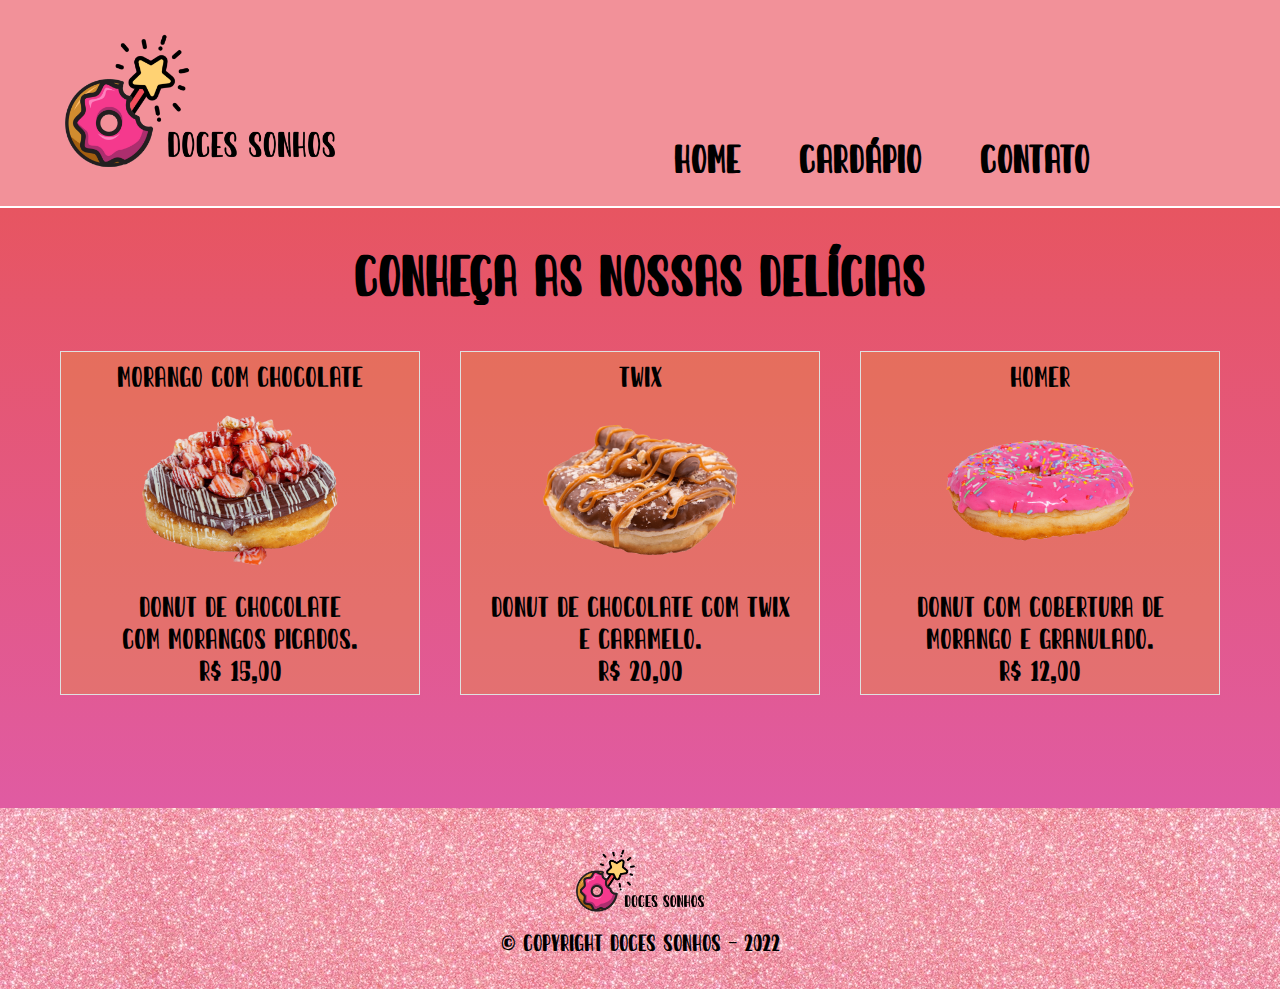
==== cardapio.html @ fca2eeba "Add files via upload" ====
<!DOCTYPE html>
<html lang="en">
<head>
    <meta charset="UTF-8">
    <link href="estilo.css" rel="stylesheet">
    <title>Cardápio</title>
</head>
<body>
    <header>
        <!--Logotipo-->
        <div class="logo_caixa">
            <h1>
                <a href="index.html" ><img src="logo.png" title="Portifolio" class="logo" ></h1></img></a>
            </h1>
        <!--Itens de menu-->
            <nav>
            <ul>
                <li><a href="index.html">HOME</a></li>
                <li><a href="cardapio.html">CARDÁPIO</a></li>
                <li><a href="contato.html">CONTATO</a></li>
            </ul>
            </nav>
        </div>
    </header>
    

   
    <main>
        <section class="fundocard">
        <h1 class="h1cardapio">Conheça as nossas delícias</h1>
        <section class="container stretch">
            <div class="item">
                <p>Morango com Chocolate</p>
                <img src="donutmorango.png" class="donutmor" width="200" height="180"> 
                <p>Donut de chocolate </p>
                <p>com morangos picados.</p>
                <p>R$ 15,00</p>
            </div>
            <div class="item">
                <p>Twix</p>
                <img src="donuttwix.png" class="donuttwix" width="200" height="180"> 
                <p>Donut de chocolate com twix </p>
                <p>e caramelo.</p>
                <p>R$ 20,00</p>
            </div>
            <div class="item">
                <p>Homer</p>
                <img src="donuthomer.png" class="donuthomer" width="200" height="180"> 
                <p>Donut com cobertura de </p>
                <p>morango e granulado.</p>
                <p>R$ 12,00</p>
            </div>
        </div>
        </section>
        </section>
    </main>
    
    <footer>
        <a href="index.html"><img class="imgrodape" src="logo.png" alt="Doces Sonhos"></a> 
        <p class="copyright">&copy; Copyright Doces Sonhos - 2022</p>
    </footer>
        
</body>
</html>
---- estilo.css ----
body{
    margin: 0;
    padding: 0;
    border: 0;
    line-height: 1;
    font-family: 'Tahoma', "Arial";
}

header{
    background-color: #F29199;
    padding: 10px 0;
    /*#ffbaff F4DFFF*/
}

nav{
    position: absolute;
    top: 100px;
    right: 0;

}

nav li{
    display: inline;
    margin: 0 0 0 50px;

}
nav ul{
margin-left: 115px;
font-family: "Sunday Best";

}
nav a{
    text-transform: uppercase;
    color: #000000;
    font-weight: bold;
    font-size: 22px;
    text-decoration: none;
}

nav a:hover{
    color: #78AAF0;
    text-decoration: underline;
}

ul{
    list-style: none
    ;
}

.logo_caixa{
    width: 900px;
    position: relative;
    margin:auto;
}

.logo{
    width: 30%;
    margin: 0 -125px;
}

.banner{
margin: 0;
    width: 1903px;
    height: 1080px;
}

.titulo-principal{
    text-align: center;
    font-size: 2em;
    padding: 2%;
    margin: -1%;
}

.principal{
    width: 100%;
    margin: 0 auto;
    padding: 0 0;
    background: #f29199;
    text-align: justify;

}

.principal strong{
    font-weight: bold;
}

.principal em{
    font-style:italic;

}

.donut{
    width: 120px;
    margin: 0 20px 20px 0; 
}

.sobre{
    position: relative;
    margin-left: 30%;
}

.imagem-principal{
    position: absolute;
    margin-left: 20%;
}

.section-sobre{
    width: 90%;
    align-self: center;
    padding-bottom: 2%;
}

.map{
    padding: 3em 0;
    background: linear-gradient(#F29199,#BF528C);
}

.mapa-conteudo{
    width: 940px;
    margin: auto;
}

.map p{
    margin: 0 0 2em;
    text-align: center;
}

@font-face {
    font-family: "Sunday Best";
    src: url(sundaybest.ttf);
}

.titulo-principal{
    font-family: "Sunday Best";
}

.beneficios{
    padding: 3em 0;
    background: #BF528C;
}

.titulo-principal{
    margin-bottom: 3px;
    font-family: "Sunday Best";
}

.conteudo-beneficios{
    width: 50%;
    margin: 0 auto;
}

.lista-beneficios{
    width: 50%;
    display: inline-block;
    vertical-align: top;
}


.img_beneficios {
    width: 20%;
    opacity: 1;
    transition: 400ms;
    box-shadow: 10px 10px 10px 10px #000000;
}



.img_beneficios:hover{
    opacity: 0.7;
}

.itens{
    line-height: 1.5;
}

.itens:before{
    content: "🍩"
}

.itens:first-child{
    font-weight: bold;
}

.video{
    margin-top: 20px;
    text-align: center;
}

footer{
    text-align: center;
    background: url("fundocard.jpg");
    padding: 40px 0;

}

nav a:hover{
    color: #BF528C;
    text-decoration: underline;
}

.banner{
    width: 100%
}

.copyright{
    color: #000000;
    font-size: 13px;
    margin: 20px 0 0;
    text-align: center;
    font-family: "Sunday Best";
}

.imgrodape {
    width: 10%;
}

.fundocard{
    background: linear-gradient(#e75561,#e05ba2);
    height: 600px;
    margin-top: -20px;
}

.h1cardapio{
    padding-top: 50px;
    text-align: center;
    font-family: "Sunday Best";
    
}

.box1{
    align-self: left;
}

.donut1{
    font-family: "Sunday Best";
    text-align: center;
    align-items: center;
    
}

.fundocont{
    background: linear-gradient(#e75561,#e05ba2);
    height: 800px;
    margin-top: -20px;
}

.h1contato{
    padding-top: 50px;
    text-align: center;
    font-family: "Sunday Best";
    
}



.stretch {
	align-items: stretch;
}

.container {
	max-width: 1200px;
	margin: 0 auto;
	display: flex;
    padding: 20px;

}

/* Flex Item */
.item {
	flex: 1;
	margin: 20px;
	padding: 0 10px;
    border: 1px solid rgb(224, 224, 224);
    color: rgb(0, 0, 0);
	text-align: center;
	font-size: 1em;
    font-family: "Sunday Best";
    background-color: rgba(230, 141, 69, 0.438);
}
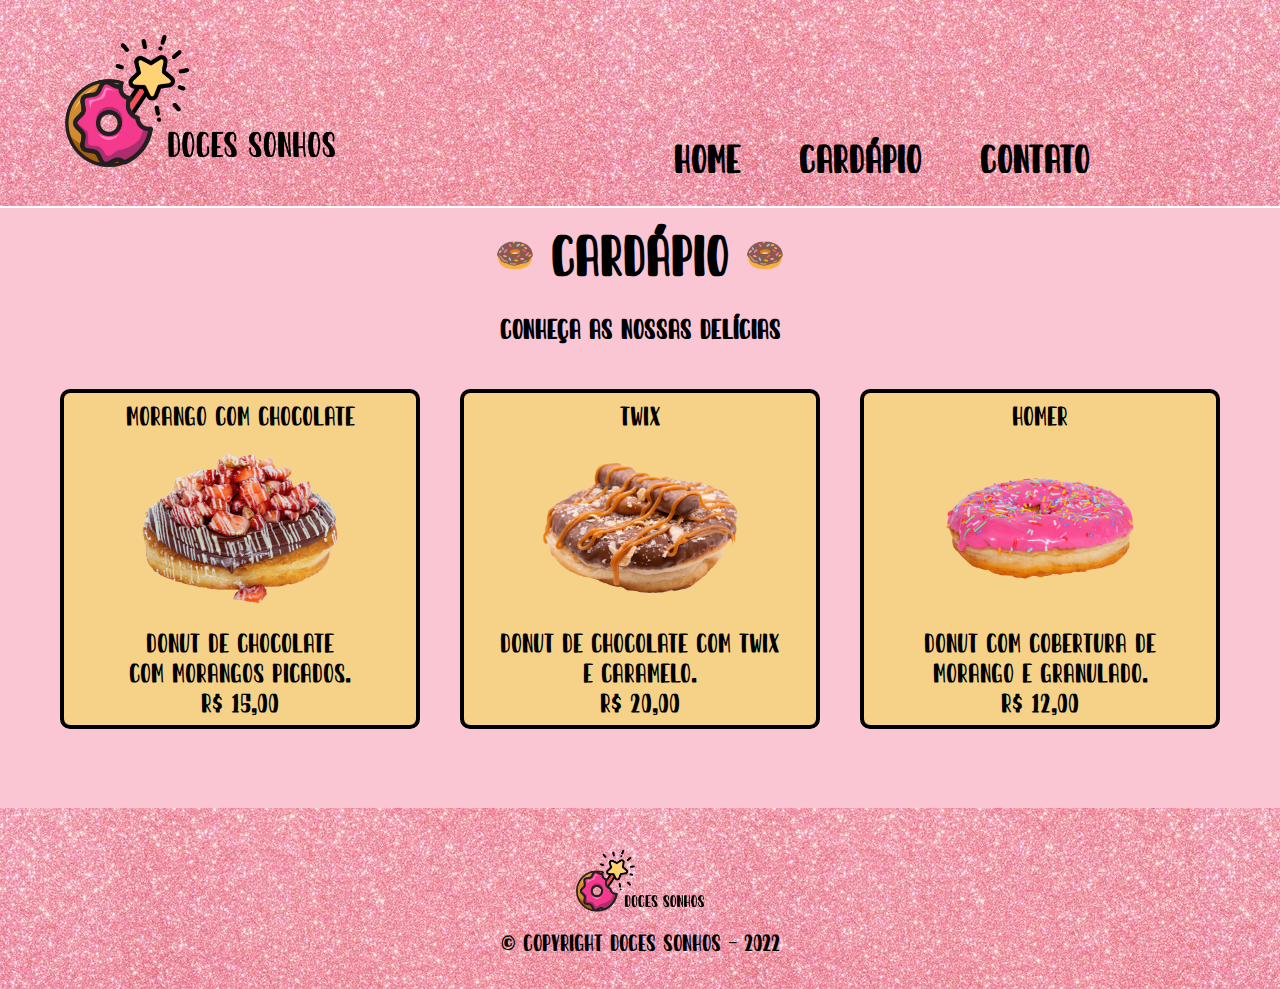
==== commit 3a917e7a: "Add files via upload" ====
--- a/cardapio.html
+++ b/cardapio.html
@@ -10,7 +10,7 @@
         <!--Logotipo-->
         <div class="logo_caixa">
             <h1>
-                <a href="index.html" ><img src="logo.png" title="Portifolio" class="logo" ></h1></img></a>
+                <a href="index.html" ><img src="logo.png" title="Home" class="logo" ></h1></img></a>
             </h1>
         <!--Itens de menu-->
             <nav>
@@ -27,28 +27,29 @@
    
     <main>
         <section class="fundocard">
-        <h1 class="h1cardapio">Conheça as nossas delícias</h1>
-        <section class="container stretch">
+        <h1 class="cardapiotitulo">🍩 Cardápio 🍩</h1>
+        <h2 class="h2cardapio">Conheça as nossas delícias</h2>
+        <section class="container">
             <div class="item">
                 <p>Morango com Chocolate</p>
                 <img src="donutmorango.png" class="donutmor" width="200" height="180"> 
                 <p>Donut de chocolate </p>
                 <p>com morangos picados.</p>
-                <p>R$ 15,00</p>
+                <p class="valor">R$ 15,00</p>
             </div>
-            <div class="item">
+            <div class="item2">
                 <p>Twix</p>
                 <img src="donuttwix.png" class="donuttwix" width="200" height="180"> 
                 <p>Donut de chocolate com twix </p>
                 <p>e caramelo.</p>
-                <p>R$ 20,00</p>
+                <p class="valor">R$ 20,00</p>
             </div>
-            <div class="item">
+            <div class="item3">
                 <p>Homer</p>
                 <img src="donuthomer.png" class="donuthomer" width="200" height="180"> 
                 <p>Donut com cobertura de </p>
                 <p>morango e granulado.</p>
-                <p>R$ 12,00</p>
+                <p class="valor">R$ 12,00</p>
             </div>
         </div>
         </section>
--- a/estilo.css
+++ b/estilo.css
@@ -7,9 +7,9 @@
 }
 
 header{
-    background-color: #F29199;
     padding: 10px 0;
     /*#ffbaff F4DFFF*/
+    background: url("fundocard.jpg");
 }
 
 nav{
@@ -51,6 +51,8 @@
     width: 900px;
     position: relative;
     margin:auto;
+    
+    
 }
 
 .logo{
@@ -78,6 +80,7 @@
     background: #f29199;
     text-align: justify;
 
+
 }
 
 .principal strong{
@@ -215,15 +218,25 @@
 }
 
 .fundocard{
-    background: linear-gradient(#e75561,#e05ba2);
+    /*background: linear-gradient(#ebaadd,#e27bb2);*/
+    background: #fac6d4;
     height: 600px;
     margin-top: -20px;
 }
 
-.h1cardapio{
-    padding-top: 50px;
-    text-align: center;
-    font-family: "Sunday Best";
+.cardapiotitulo{
+    text-align: center;
+    font-family: "Sunday Best";
+    padding-top: 30px;
+    
+
+}
+
+.h2cardapio{
+    padding-top: 30px;
+    text-align: center;
+    font-family: "Sunday Best";
+    font-size: 15.5px;
     
 }
 
@@ -239,7 +252,7 @@
 }
 
 .fundocont{
-    background: linear-gradient(#e75561,#e05ba2);
+    background: #fac6d4;
     height: 800px;
     margin-top: -20px;
 }
@@ -252,29 +265,85 @@
 }
 
 
-
-.stretch {
-	align-items: stretch;
-}
-
 .container {
-	max-width: 1200px;
 	margin: 0 auto;
 	display: flex;
     padding: 20px;
-
-}
-
-/* Flex Item */
+    align-items: stretch;
+    max-width: 1200px;
+}
+
 .item {
-	flex: 1;
+    flex: 1;
 	margin: 20px;
 	padding: 0 10px;
-    border: 1px solid rgb(224, 224, 224);
+    border: 4px solid rgb(0, 0, 0);
+    border-radius: 10px;
     color: rgb(0, 0, 0);
 	text-align: center;
 	font-size: 1em;
     font-family: "Sunday Best";
-    background-color: rgba(230, 141, 69, 0.438);
-}
-
+    font-size: 15px;
+    background-color: rgba(240, 226, 36, 0.438);
+    align-items: stretch;
+}
+
+.item2 {
+    flex: 1;
+	margin: 20px;
+	padding: 0 10px;
+    border: 4px solid rgb(0, 0, 0);
+    border-radius: 10px;
+    color: rgb(0, 0, 0);
+	text-align: center;
+	font-size: 1em;
+    font-family: "Sunday Best";
+    font-size: 15px;
+    background-color: rgba(240, 226, 36, 0.438);
+    align-items: stretch;
+}
+
+.item3 {
+    flex: 1;
+	margin: 20px;
+	padding: 0 10px;
+    border: 4px solid rgb(0, 0, 0);
+    border-radius: 10px;
+    color: rgb(0, 0, 0);
+	text-align: center;
+	font-size: 1em;
+    font-family: "Sunday Best";
+    font-size: 15px;
+    background-color: rgba(240, 226, 36, 0.438);
+    align-items: stretch;
+}
+
+
+.valor{
+    color: rgb(0, 0, 0);
+}
+
+.item:hover{
+    background-color: #f0b6f0;
+    border-width: 8px;
+    border-color: #ffffff;
+}
+
+.item2:hover{
+    border-width: 8px;
+    border-color: #ffffff;
+    background-color: #f0b6f0;
+}
+
+.item3:hover{
+    border-width: 8px;
+    border-color: #ffffff;
+    background-color: #f0b6f0;
+}
+
+.contatotitulo{
+    text-align: center;
+    font-family: "Sunday Best";
+    padding-top: 30px;
+}
+
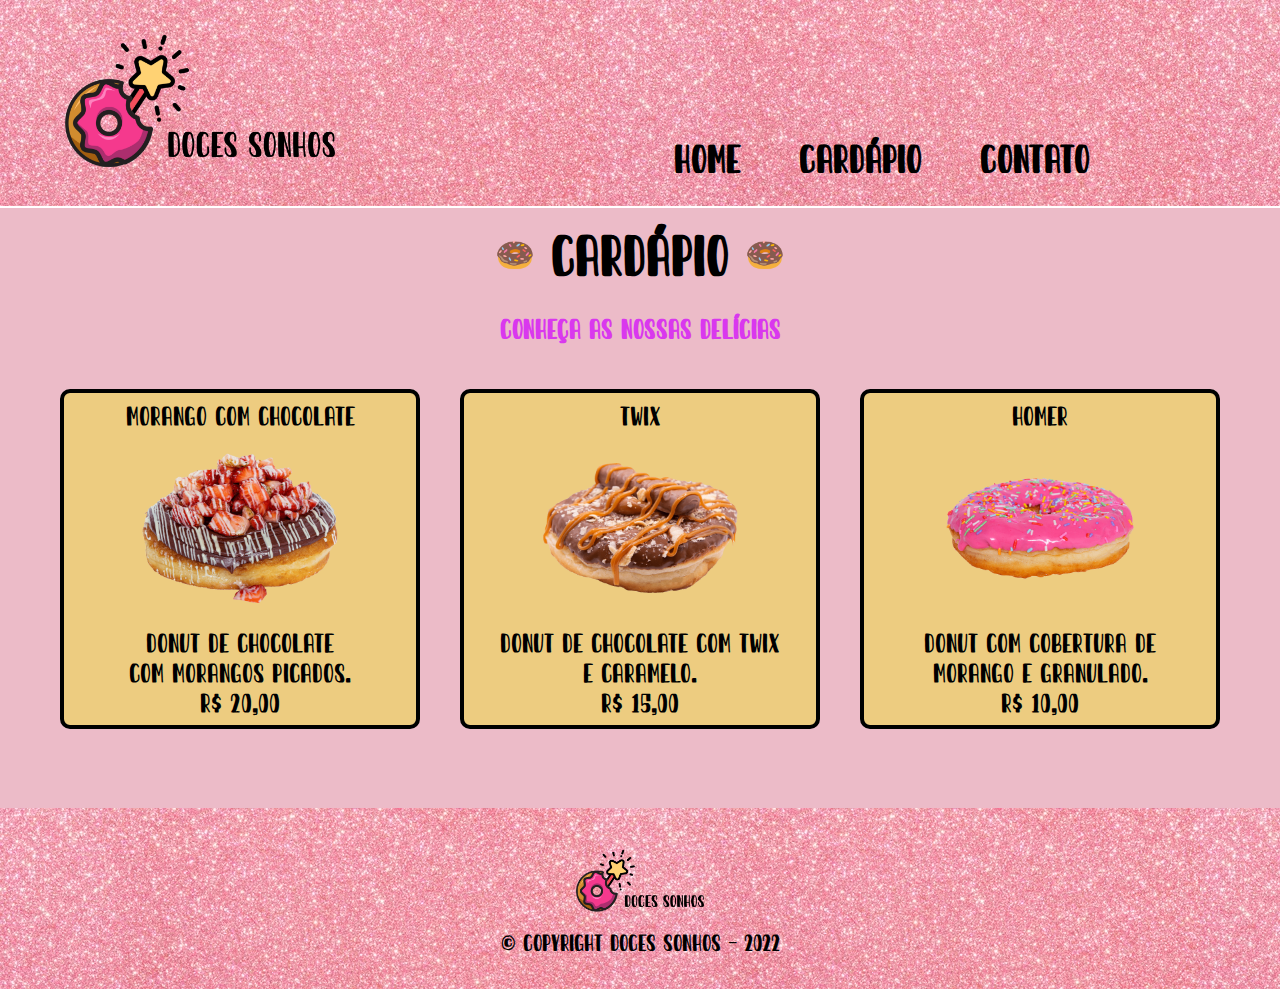
==== commit a7e06509: "Add files via upload" ====
--- a/cardapio.html
+++ b/cardapio.html
@@ -35,21 +35,21 @@
                 <img src="donutmorango.png" class="donutmor" width="200" height="180"> 
                 <p>Donut de chocolate </p>
                 <p>com morangos picados.</p>
-                <p class="valor">R$ 15,00</p>
+                <p class="valor">R$ 20,00</p>
             </div>
             <div class="item2">
                 <p>Twix</p>
                 <img src="donuttwix.png" class="donuttwix" width="200" height="180"> 
                 <p>Donut de chocolate com twix </p>
                 <p>e caramelo.</p>
-                <p class="valor">R$ 20,00</p>
+                <p class="valor">R$ 15,00</p>
             </div>
             <div class="item3">
                 <p>Homer</p>
                 <img src="donuthomer.png" class="donuthomer" width="200" height="180"> 
                 <p>Donut com cobertura de </p>
                 <p>morango e granulado.</p>
-                <p class="valor">R$ 12,00</p>
+                <p class="valor">R$ 10,00</p>
             </div>
         </div>
         </section>
--- a/estilo.css
+++ b/estilo.css
@@ -114,7 +114,7 @@
 }
 
 .map{
-    padding: 3em 0;
+    padding: 2em 0;
     background: linear-gradient(#F29199,#BF528C);
 }
 
@@ -124,8 +124,9 @@
 }
 
 .map p{
-    margin: 0 0 2em;
-    text-align: center;
+    margin: 0 0 1em;
+    text-align: center;
+    margin-top: -20px;
 }
 
 @font-face {
@@ -138,8 +139,9 @@
 }
 
 .beneficios{
-    padding: 3em 0;
+    padding: 1em 0;
     background: #BF528C;
+    
 }
 
 .titulo-principal{
@@ -187,6 +189,7 @@
 .video{
     margin-top: 20px;
     text-align: center;
+    margin-bottom: 10px;
 }
 
 footer{
@@ -219,7 +222,7 @@
 
 .fundocard{
     /*background: linear-gradient(#ebaadd,#e27bb2);*/
-    background: #fac6d4;
+    background: #ecbbc8;
     height: 600px;
     margin-top: -20px;
 }
@@ -237,6 +240,7 @@
     text-align: center;
     font-family: "Sunday Best";
     font-size: 15.5px;
+    color:#d938ee;
     
 }
 
@@ -252,8 +256,8 @@
 }
 
 .fundocont{
-    background: #fac6d4;
-    height: 800px;
+    background: #ecbbc8;
+    height: 1050px;
     margin-top: -20px;
 }
 
@@ -324,21 +328,21 @@
 }
 
 .item:hover{
-    background-color: #f0b6f0;
     border-width: 8px;
-    border-color: #ffffff;
+    border-color: #8f5391;
+    background-color: #ea82f8;
 }
 
 .item2:hover{
     border-width: 8px;
-    border-color: #ffffff;
-    background-color: #f0b6f0;
+    border-color: #8f5391;
+    background-color: #ea82f8;
 }
 
 .item3:hover{
     border-width: 8px;
-    border-color: #ffffff;
-    background-color: #f0b6f0;
+    border-color: #8f5391;
+    background-color: #ea82f8;
 }
 
 .contatotitulo{
@@ -347,3 +351,63 @@
     padding-top: 30px;
 }
 
+form{
+    margin-top: 20px;
+    margin-left: 28%;
+    margin-bottom: 20px;
+}
+
+form label, form legend{
+    display: block;
+    font-size: 20px;
+    margin: 0 0 10px;
+}
+
+fieldset{
+    width: 55%;
+    padding-left: 5%;
+    margin-bottom: 2%;
+}
+
+.input-padrao{
+    display: block;
+    margin: 0 0 20px;
+    padding: 10px 25px;
+    width: 85%;
+}
+
+.chk{
+    margin: 20px 0;
+}
+
+.enviar{
+    width: 40%;
+    padding: 15px 0;
+    background:rgb(201, 0, 151);
+    color: white;
+    font-weight: bold;
+    border: none;
+    border-radius: 5px;
+    transition: 1s all;
+    cursor: pointer;
+}
+
+.enviar:hover{
+    background: rgb(201, 0, 151);
+    transform: scale(1,1.5);
+}
+
+.fundocont h4{
+    text-align: center;
+    font-family: "Sunday Best";
+    color: #d938ee;
+    opacity: 0.7;
+    padding: 15px;
+}
+
+.fundocont p{
+    font-family: "Sunday Best";
+    font-size: 12px;
+    margin-right: 15px;
+}
+
